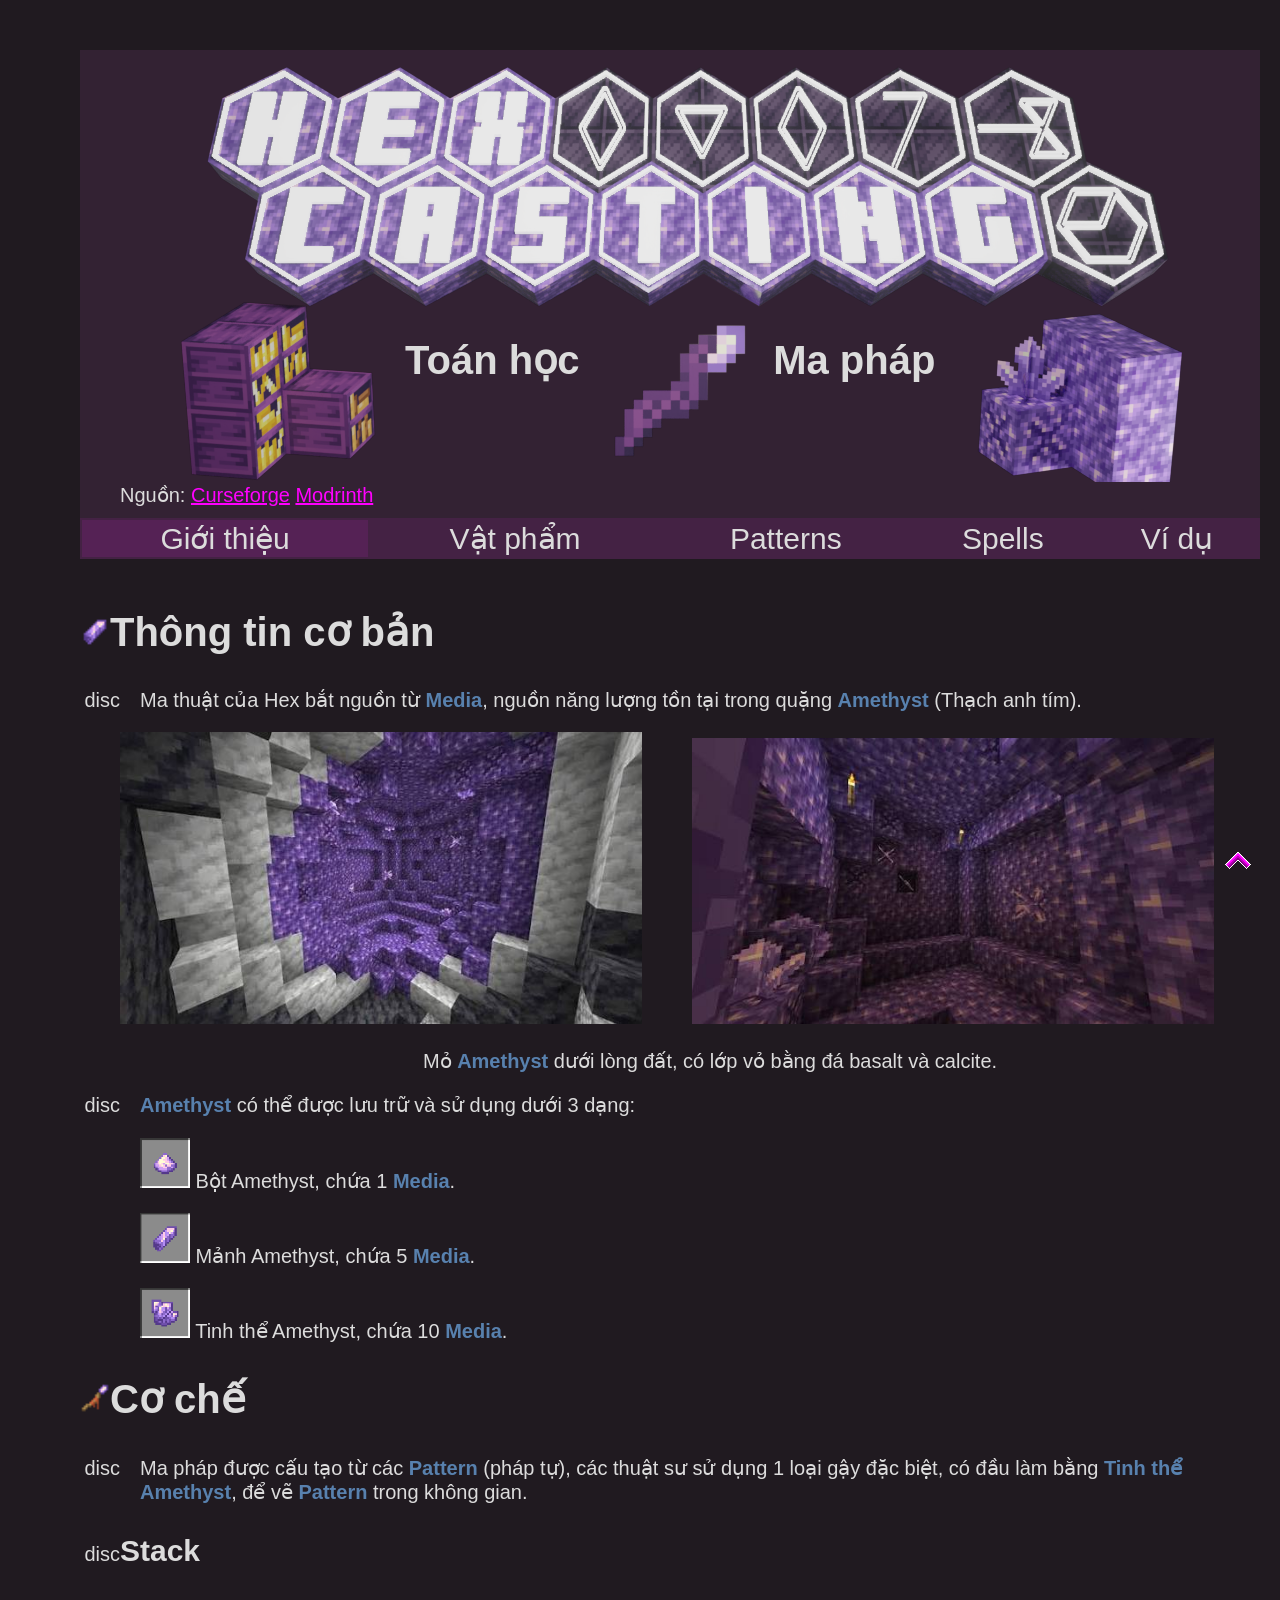
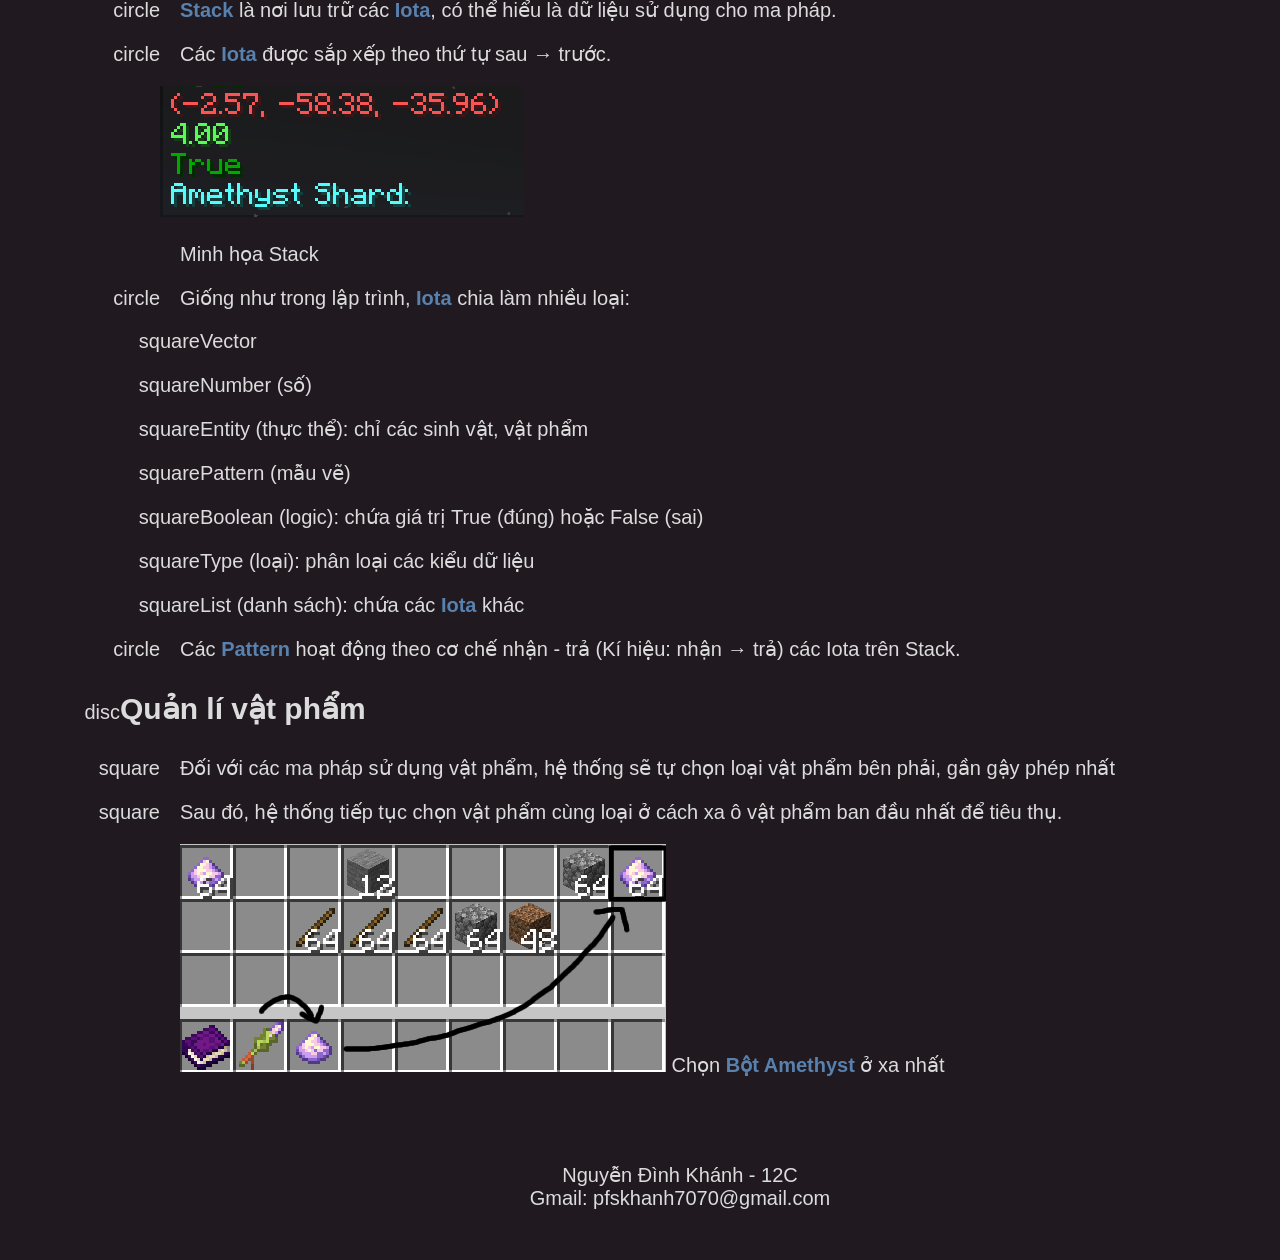
==== index.html @ 68b1526b "Swap" ====
<!DOCTYPE html>
<html>
<head>
    <title>Hex Book - Main</title>
    <link rel = "icon" type = "image/x-icon" href = "images/spellbook_empty.png">
    <meta charset = "utf-8">
    <link rel = "stylesheet" href = "Styles.css">
</head>
<body style = "background-color: #201a20; width: 1300px; margin: 50px 50px 50px 30px" id = "Top">
    <ul style = "list-style-type: none; background-color: #332233; margin: 50px 70px 30px 50px;">
    <li><img src = "images/HexCastingBanner.png"></li>
    <li style = "margin-top: -150px;"><h2 style = "display: inline; margin-left: 25%">Toán học</h2><h2 style = "display: inline; margin-left: 17%">Ma pháp</h2></li>
    <li style = "height: 35px; margin-top: 100px"><p>Nguồn: <a href = "https://www.curseforge.com/minecraft/mc-mods/hexcasting">Curseforge</a> <a href = "https://modrinth.com/mod/hex-casting">Modrinth</a></p>
    </ul>
    <table style = "width: 1180px; margin: -30px 50px 50px 50px; border-style: none;" class = "navigator">
        <tr style = "text-align: center"><td class = "currentpos"><a href = "index.html">Giới thiệu</a></td><td><a href = "Items.html">Vật phẩm</a></td><td><a href = "Patterns.html">Patterns</a></td><td><a href = "Spells.html">Spells</a></td><td><a href = "Examples.html">Ví dụ</a></td></tr>
    </table>
    <div class = "contents">
        <h2><img src = "images/amethyst_shard.png" alt = "amethyst_shard" width="30px" height="30px">Thông tin cơ bản</h2>
        <ul class = "disc">
            <li><p>Ma thuật của Hex bắt nguồn từ <strong>Media</strong>, nguồn năng lượng tồn tại trong quặng <strong>Amethyst</strong> (Thạch anh tím).</p></li>
            <img src = "images/Geodes.jpg" width = "45%"><img src = "images/Geodes2.jpg" width = "45%" style = "margin-left: 50px;">
            <p style = "text-align: center;">Mỏ <strong>Amethyst</strong> dưới lòng đất, có lớp vỏ bằng đá basalt và calcite.</p>
            <li><p><strong>Amethyst</strong> có thể được lưu trữ và sử dụng dưới 3 dạng:</p></li>
            <p><img src = "images/framed_dust.png" width = "50px"> Bột Amethyst, chứa 1 <strong>Media</strong>.</p>
            <p><img src = "images/framed_shard.png" width = "50px"> Mảnh Amethyst, chứa 5 <strong>Media</strong>.</p>
            <p><img src = "images/framed_charged.png" width = "50px"> Tinh thể Amethyst, chứa 10 <strong>Media</strong>.</p>
        </ul>
        <h2><img src = "images/oak_staff.png" width = "30px" height = "30px">Cơ chế</h2>
        <ul class = "disc">
            <li><p>Ma pháp được cấu tạo từ các <strong>Pattern</strong> (pháp tự), các thuật sư sử dụng 1 loại gậy đặc biệt, có đầu làm bằng <strong>Tinh thể Amethyst</strong>, để vẽ <strong>Pattern</strong> trong không gian.</p></li>
            <li><h3>Stack</h3></li>
            <ul class = "circle">
                <li><p><strong>Stack</strong> là nơi lưu trữ các <strong>Iota</strong>, có thể hiểu là dữ liệu sử dụng cho ma pháp.</p></li>
                <li><p>Các <strong>Iota</strong> được sắp xếp theo thứ tự sau &rarr; trước.</p></li>
                <img src = "images/stack.png">
                <p>Minh họa Stack</p>
                <li><p>Giống như trong lập trình, <strong>Iota</strong> chia làm nhiều loại:<br>
                <ul class = "square">
                    <li>Vector</li>
                    <li>Number (số)</li>
                    <li>Entity (thực thể): chỉ các sinh vật, vật phẩm</li>
                    <li>Pattern (mẫu vẽ)</li>
                    <li>Boolean (logic): chứa giá trị True (đúng) hoặc False (sai)</li>
                    <li>Type (loại): phân loại các kiểu dữ liệu</li>
                    <li>List (danh sách): chứa các <strong>Iota</strong> khác</li>
                </ul></p></li>
            <li><p>Các <strong>Pattern</strong> hoạt động theo cơ chế nhận - trả (Kí hiệu: nhận &rarr; trả) các Iota trên Stack.</p></li>
            </ul>
            <li><h3>Quản lí vật phẩm</h3></li>
            <ul class = "square">
                <li><p>Đối với các ma pháp sử dụng vật phẩm, hệ thống sẽ tự chọn loại vật phẩm bên phải, gần gậy phép nhất</p></li>
                <li><p>Sau đó, hệ thống tiếp tục chọn vật phẩm cùng loại ở cách xa ô vật phẩm ban đầu nhất để tiêu thụ.</p></li>
                <p><img src = "images/item_work.png"> Chọn <strong>Bột Amethyst</strong> ở xa nhất</p>
            </ul>
        </ul>
    </div>
    <br><br>
    <a href = "#Top"><img src = "images/UpArrow.png" style = "position: fixed; right: 2%; bottom: 3%"></a>
    <p style = "text-align: center;">Nguyễn Đình Khánh - 12C<br>
    Gmail: pfskhanh7070@gmail.com</p>
</body>

</html>
---- Styles.css ----
* {color: #dcdcdc; font-family: sans-serif; font-size: 20px;}
h1 {text-align: left; font-size: 400%; height: 50px;}
h2 {font-size: 200%}
h3 {font-size: 150%}
a[href] {color: #ff00ff}
a[href]:hover {text-decoration: underline; text-decoration-color: aqua;}
.navigator {background-color: #442244;}
table.navigator a {font-size: 150%; color: #dcdcdc; text-decoration: none; text-align: center}
table.navigator a:hover {text-decoration: none;}
table.navigator td:hover {background-color: #552255; text-decoration: none;}
table.navigator td.currentpos {background-color: #552255;}
table.navigator td.currentpos:hover {background-color: #552255;}
div.contents {margin-left: 50px; margin-right: 50px}
div.contents p {margin-left: 20px}
strong {color: #5881ae}
ul.square li {margin-bottom: 20px}
ul.circle {list-style-type: "circle"}
ul.square {list-style-type: "square"}
ul.disc {list-style-type: "disc"}
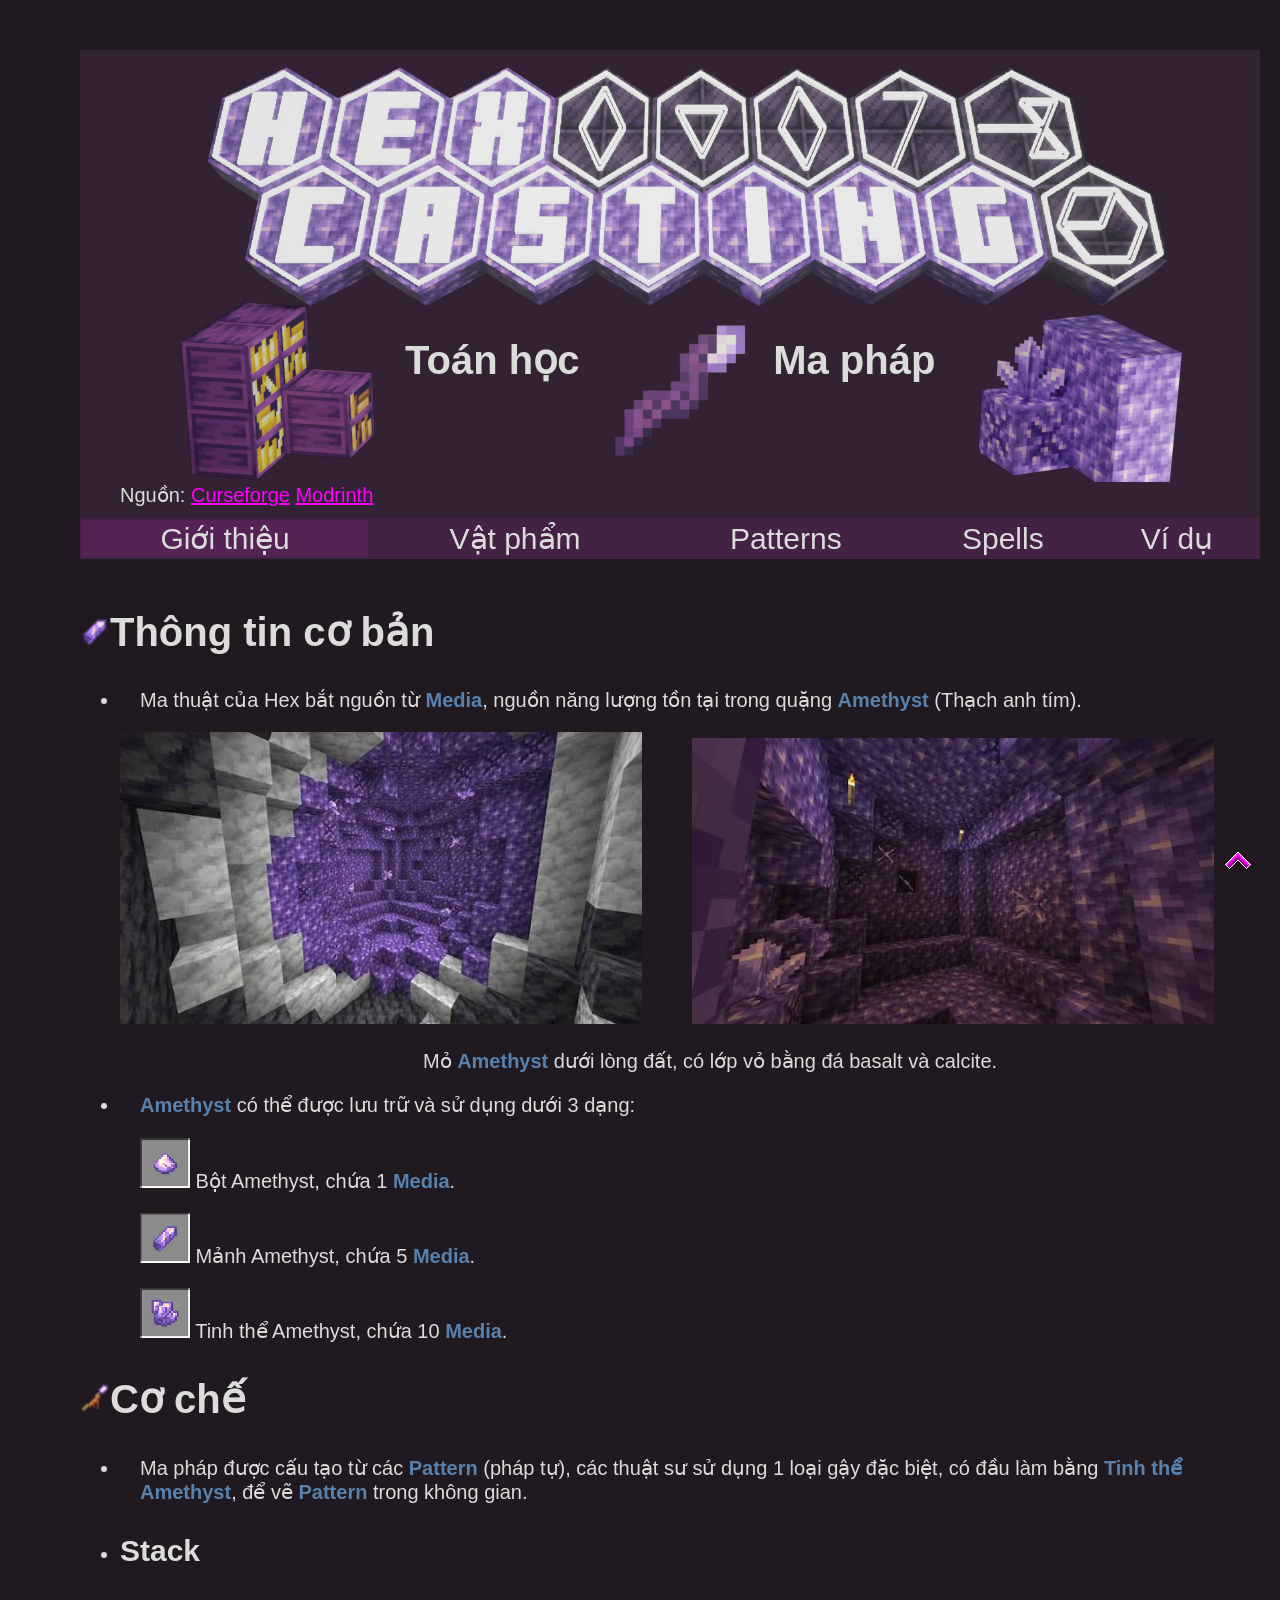
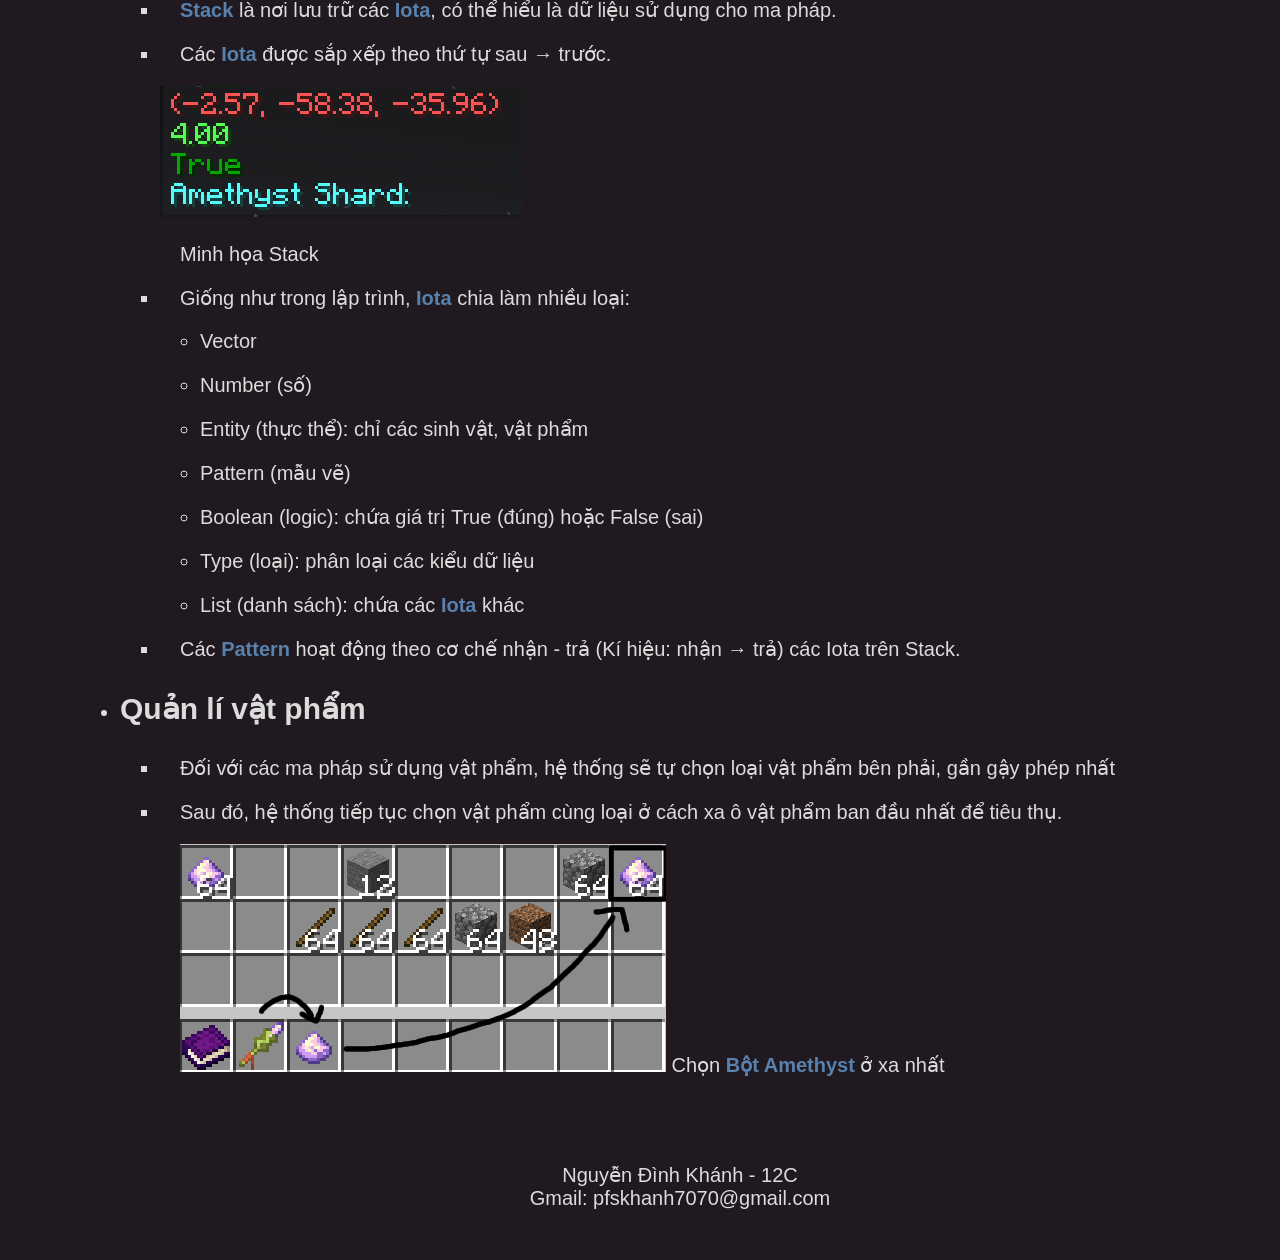
==== commit 476b1f0a: "Fix" ====
--- a/index.html
+++ b/index.html
@@ -30,13 +30,13 @@
         <ul class = "disc">
             <li><p>Ma pháp được cấu tạo từ các <strong>Pattern</strong> (pháp tự), các thuật sư sử dụng 1 loại gậy đặc biệt, có đầu làm bằng <strong>Tinh thể Amethyst</strong>, để vẽ <strong>Pattern</strong> trong không gian.</p></li>
             <li><h3>Stack</h3></li>
-            <ul class = "circle">
+            <ul class = "square">
                 <li><p><strong>Stack</strong> là nơi lưu trữ các <strong>Iota</strong>, có thể hiểu là dữ liệu sử dụng cho ma pháp.</p></li>
                 <li><p>Các <strong>Iota</strong> được sắp xếp theo thứ tự sau &rarr; trước.</p></li>
                 <img src = "images/stack.png">
                 <p>Minh họa Stack</p>
                 <li><p>Giống như trong lập trình, <strong>Iota</strong> chia làm nhiều loại:<br>
-                <ul class = "square">
+                <ul class = "circle">
                     <li>Vector</li>
                     <li>Number (số)</li>
                     <li>Entity (thực thể): chỉ các sinh vật, vật phẩm</li>
--- a/Styles.css
+++ b/Styles.css
@@ -14,6 +14,6 @@
 div.contents p {margin-left: 20px}
 strong {color: #5881ae}
 ul.square li {margin-bottom: 20px}
-ul.circle {list-style-type: "circle"}
-ul.square {list-style-type: "square"}
-ul.disc {list-style-type: "disc"}+ul.disc {list-style-type: disc}
+ul.square {list-style-type: square}
+ul.circle {list-style-type: circle}
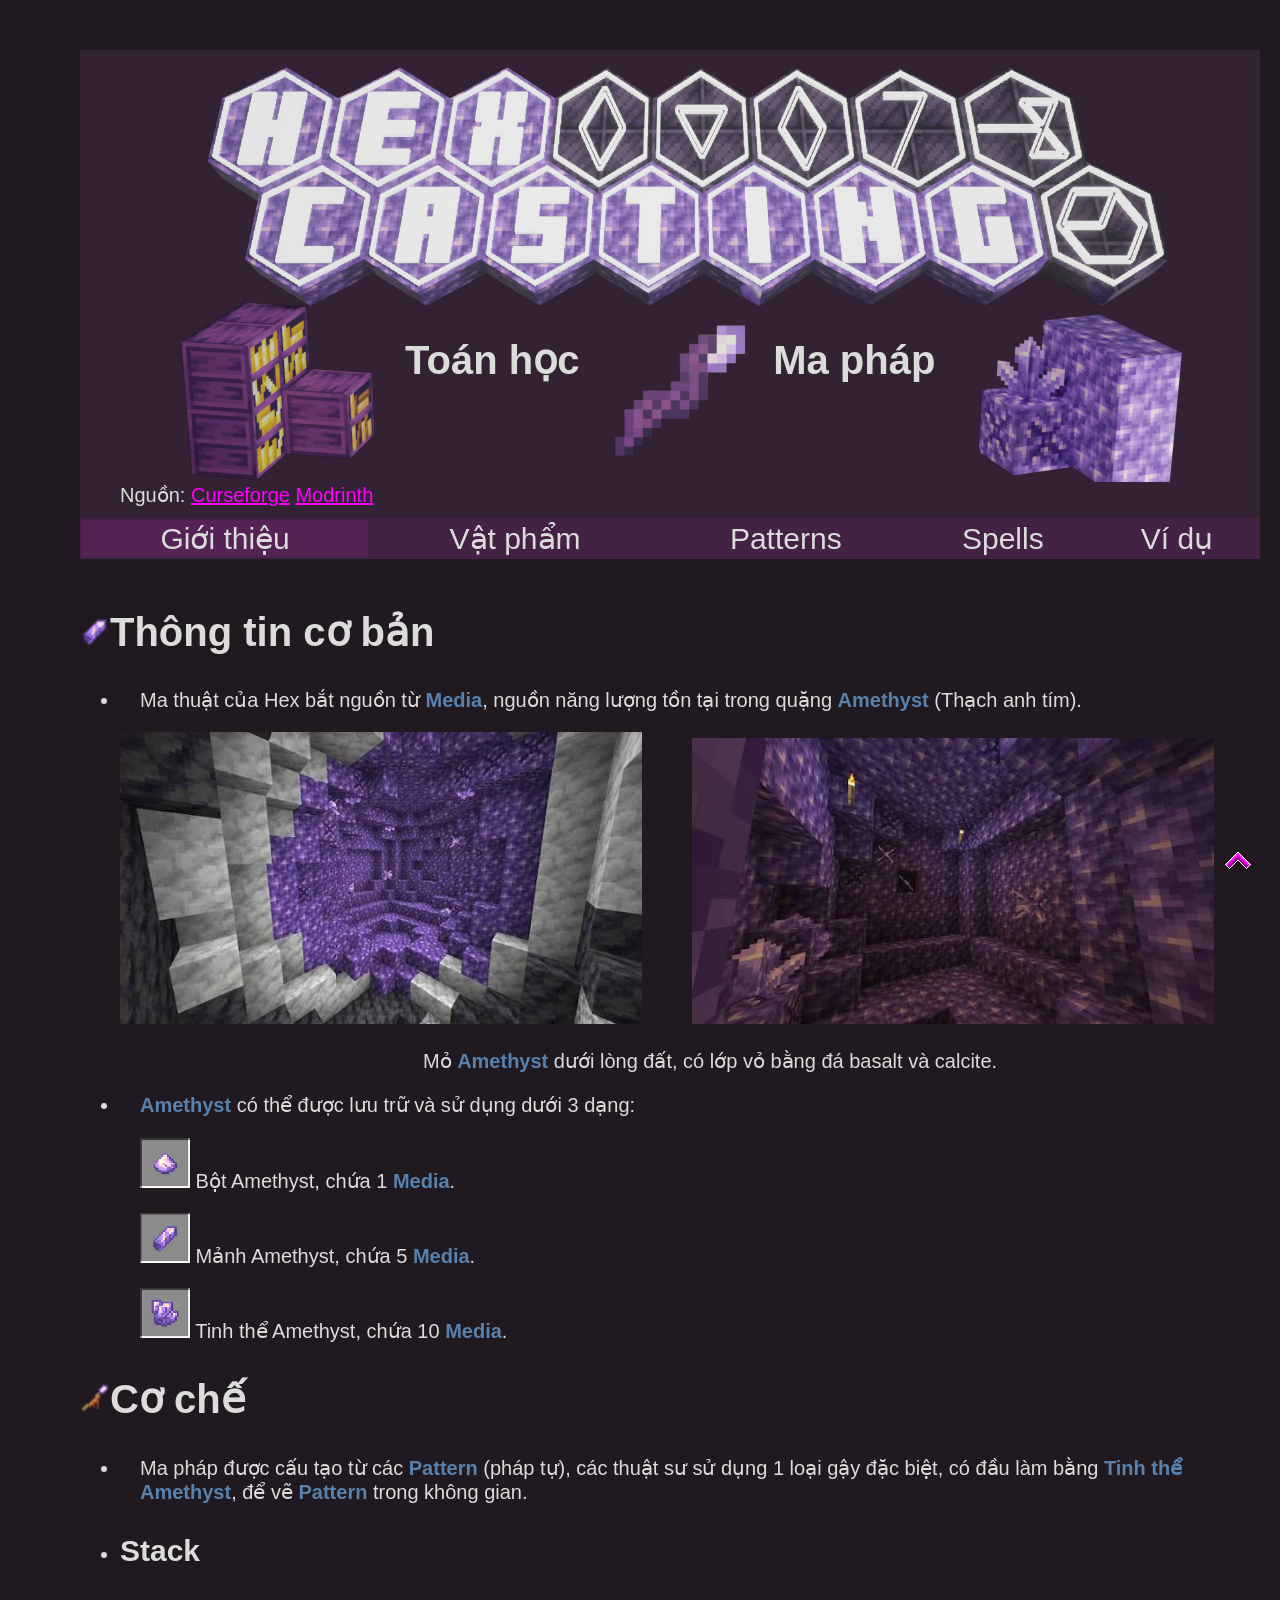
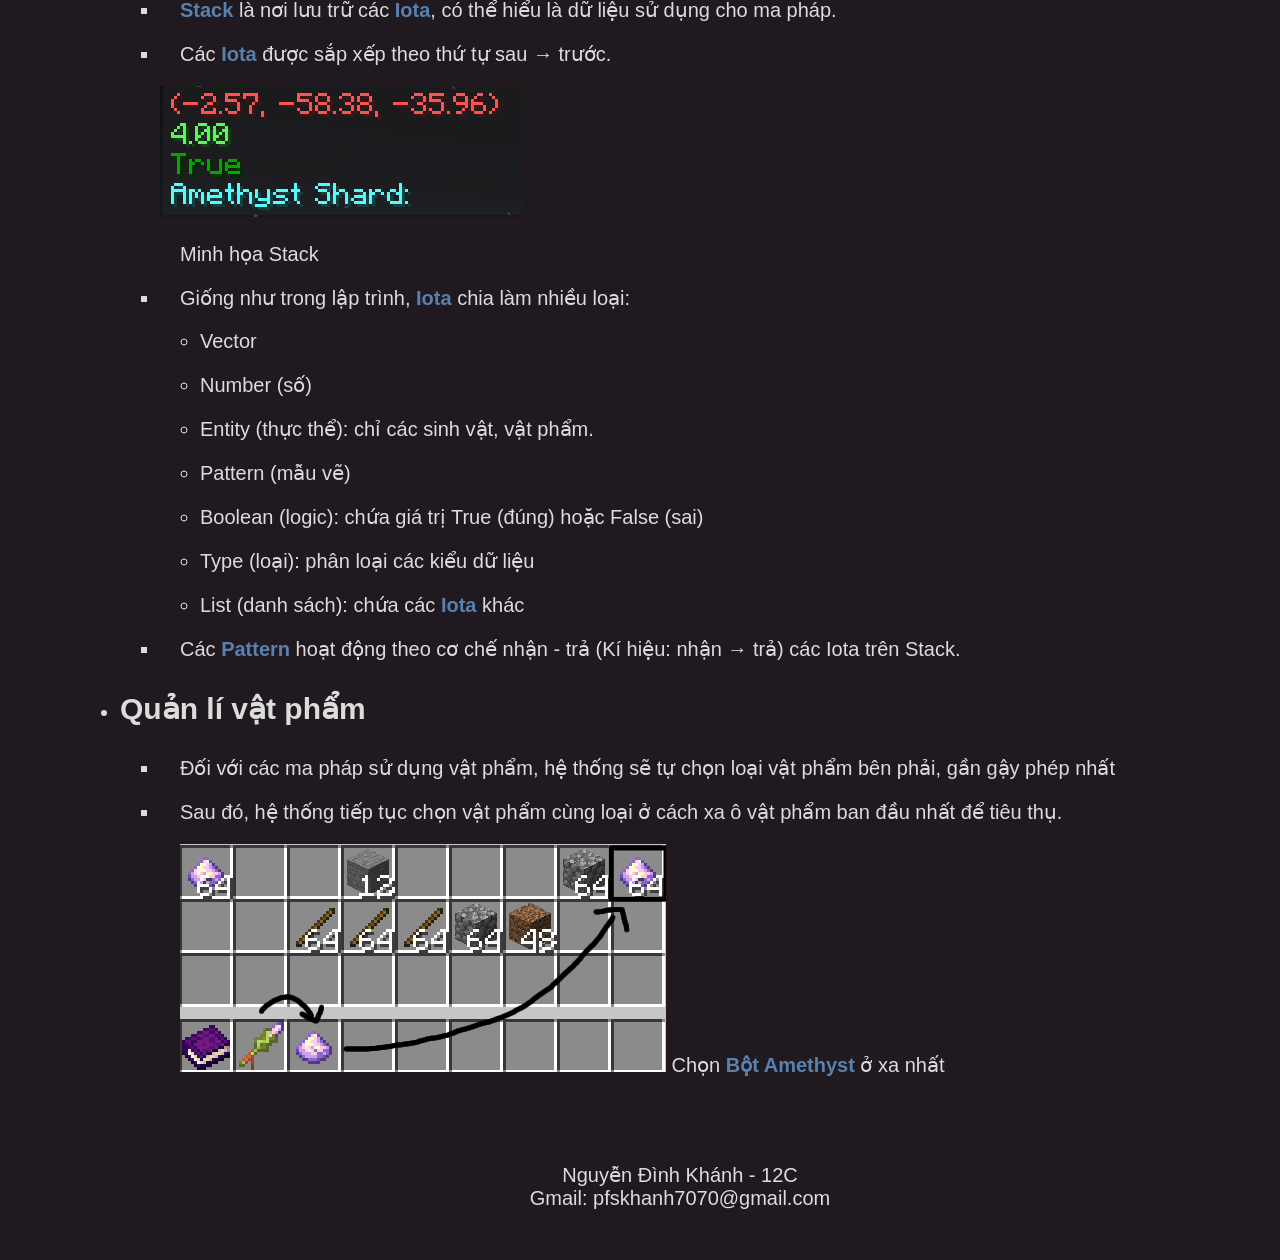
==== commit a096638b: "dot" ====
--- a/index.html
+++ b/index.html
@@ -39,7 +39,7 @@
                 <ul class = "circle">
                     <li>Vector</li>
                     <li>Number (số)</li>
-                    <li>Entity (thực thể): chỉ các sinh vật, vật phẩm</li>
+                    <li>Entity (thực thể): chỉ các sinh vật, vật phẩm.</li>
                     <li>Pattern (mẫu vẽ)</li>
                     <li>Boolean (logic): chứa giá trị True (đúng) hoặc False (sai)</li>
                     <li>Type (loại): phân loại các kiểu dữ liệu</li>
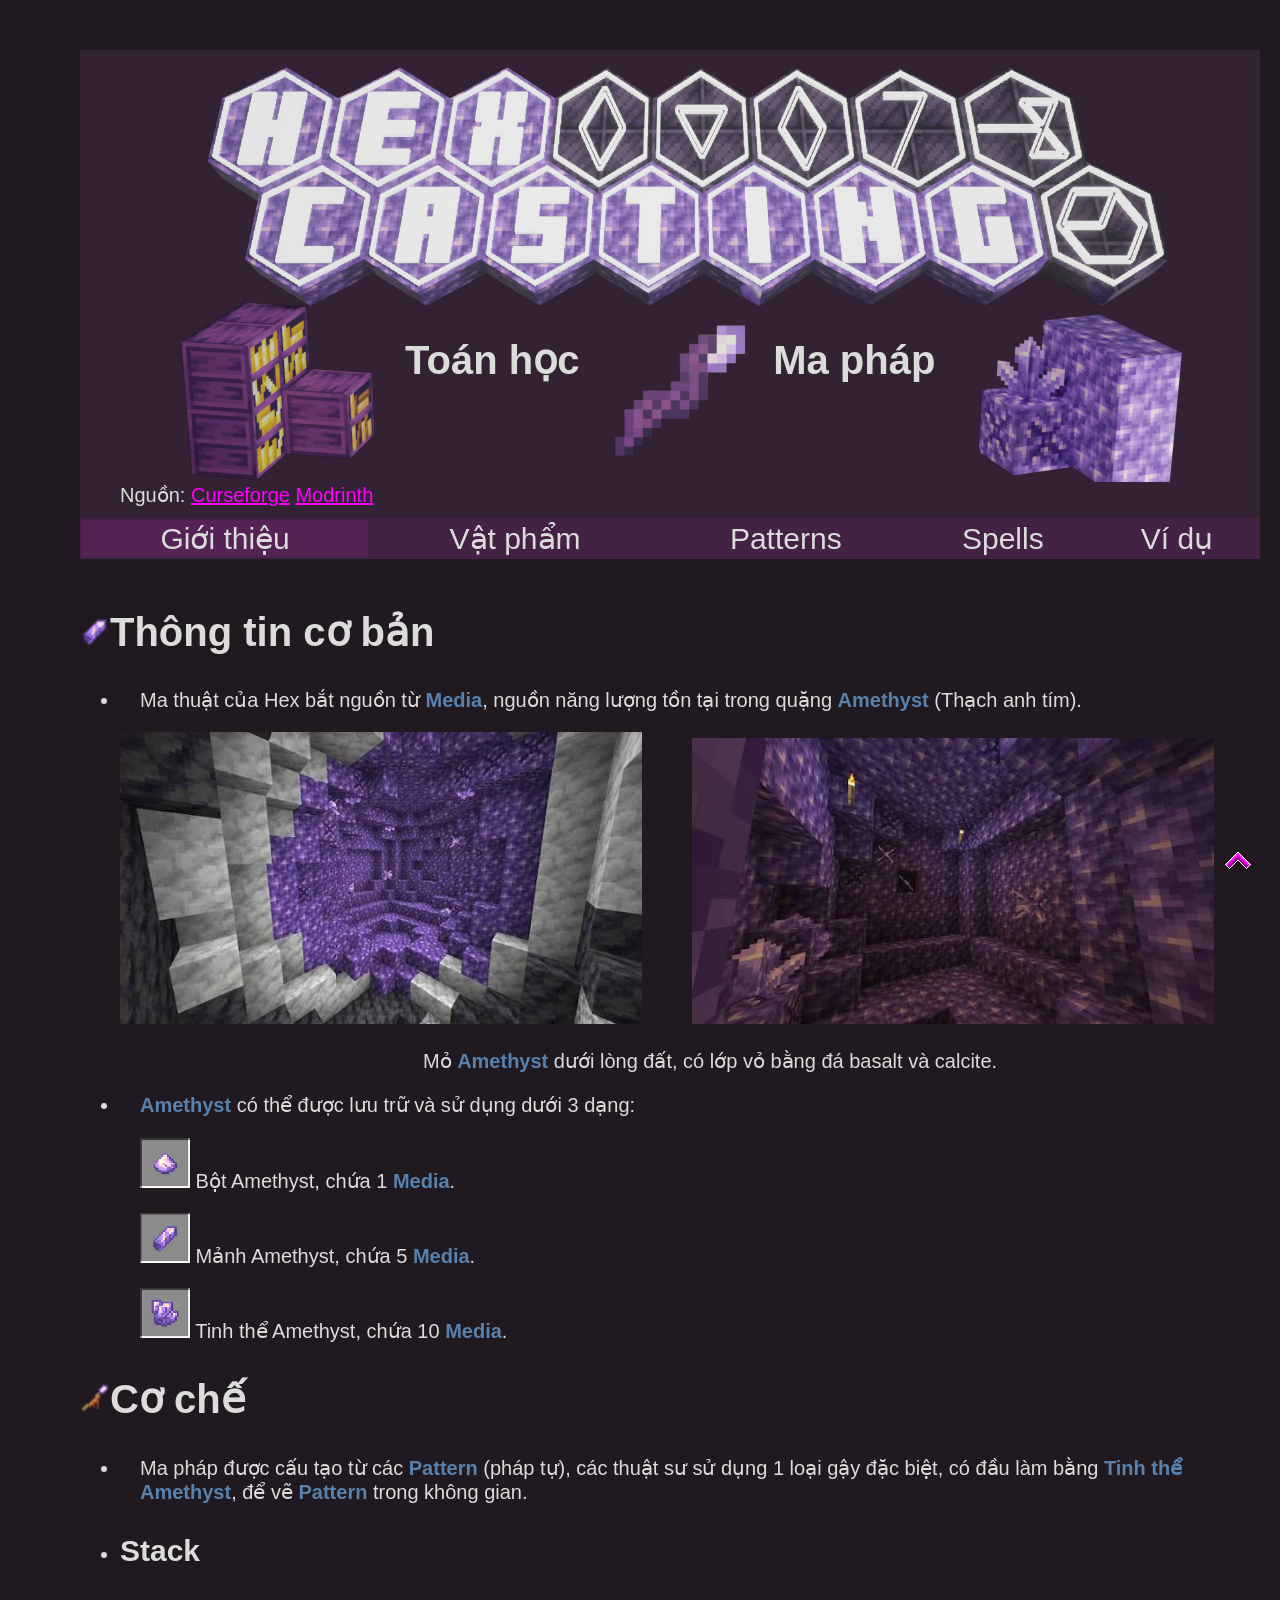
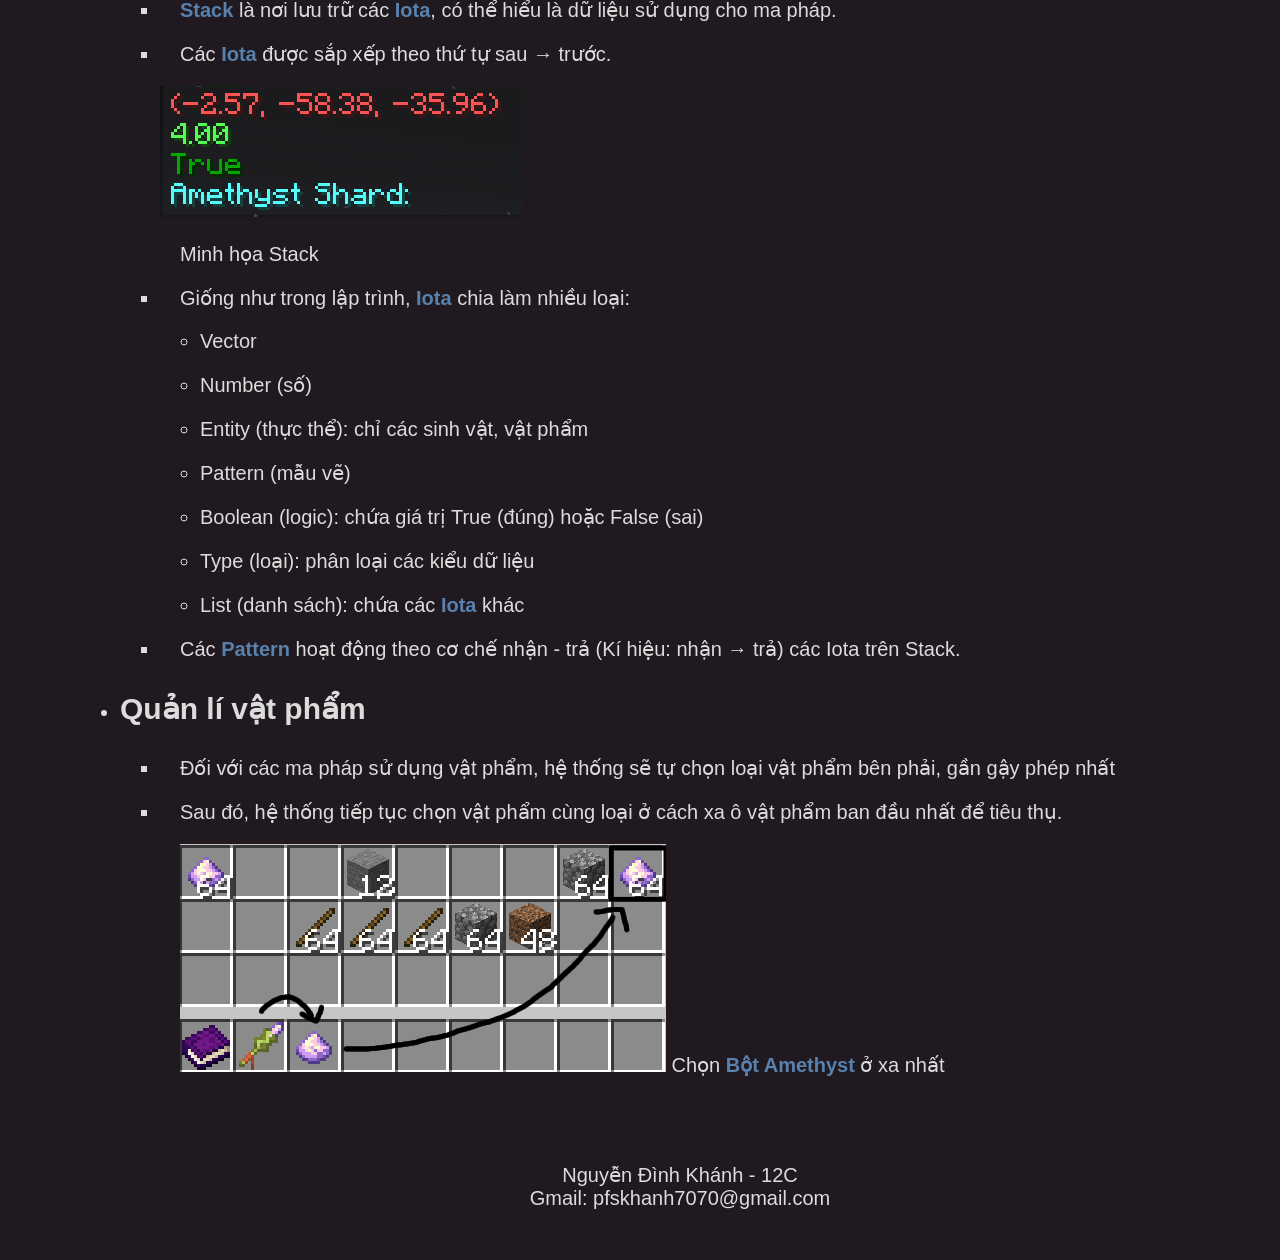
==== commit 42b2b980: "Fix" ====
--- a/index.html
+++ b/index.html
@@ -39,7 +39,7 @@
                 <ul class = "circle">
                     <li>Vector</li>
                     <li>Number (số)</li>
-                    <li>Entity (thực thể): chỉ các sinh vật, vật phẩm.</li>
+                    <li>Entity (thực thể): chỉ các sinh vật, vật phẩm</li>
                     <li>Pattern (mẫu vẽ)</li>
                     <li>Boolean (logic): chứa giá trị True (đúng) hoặc False (sai)</li>
                     <li>Type (loại): phân loại các kiểu dữ liệu</li>
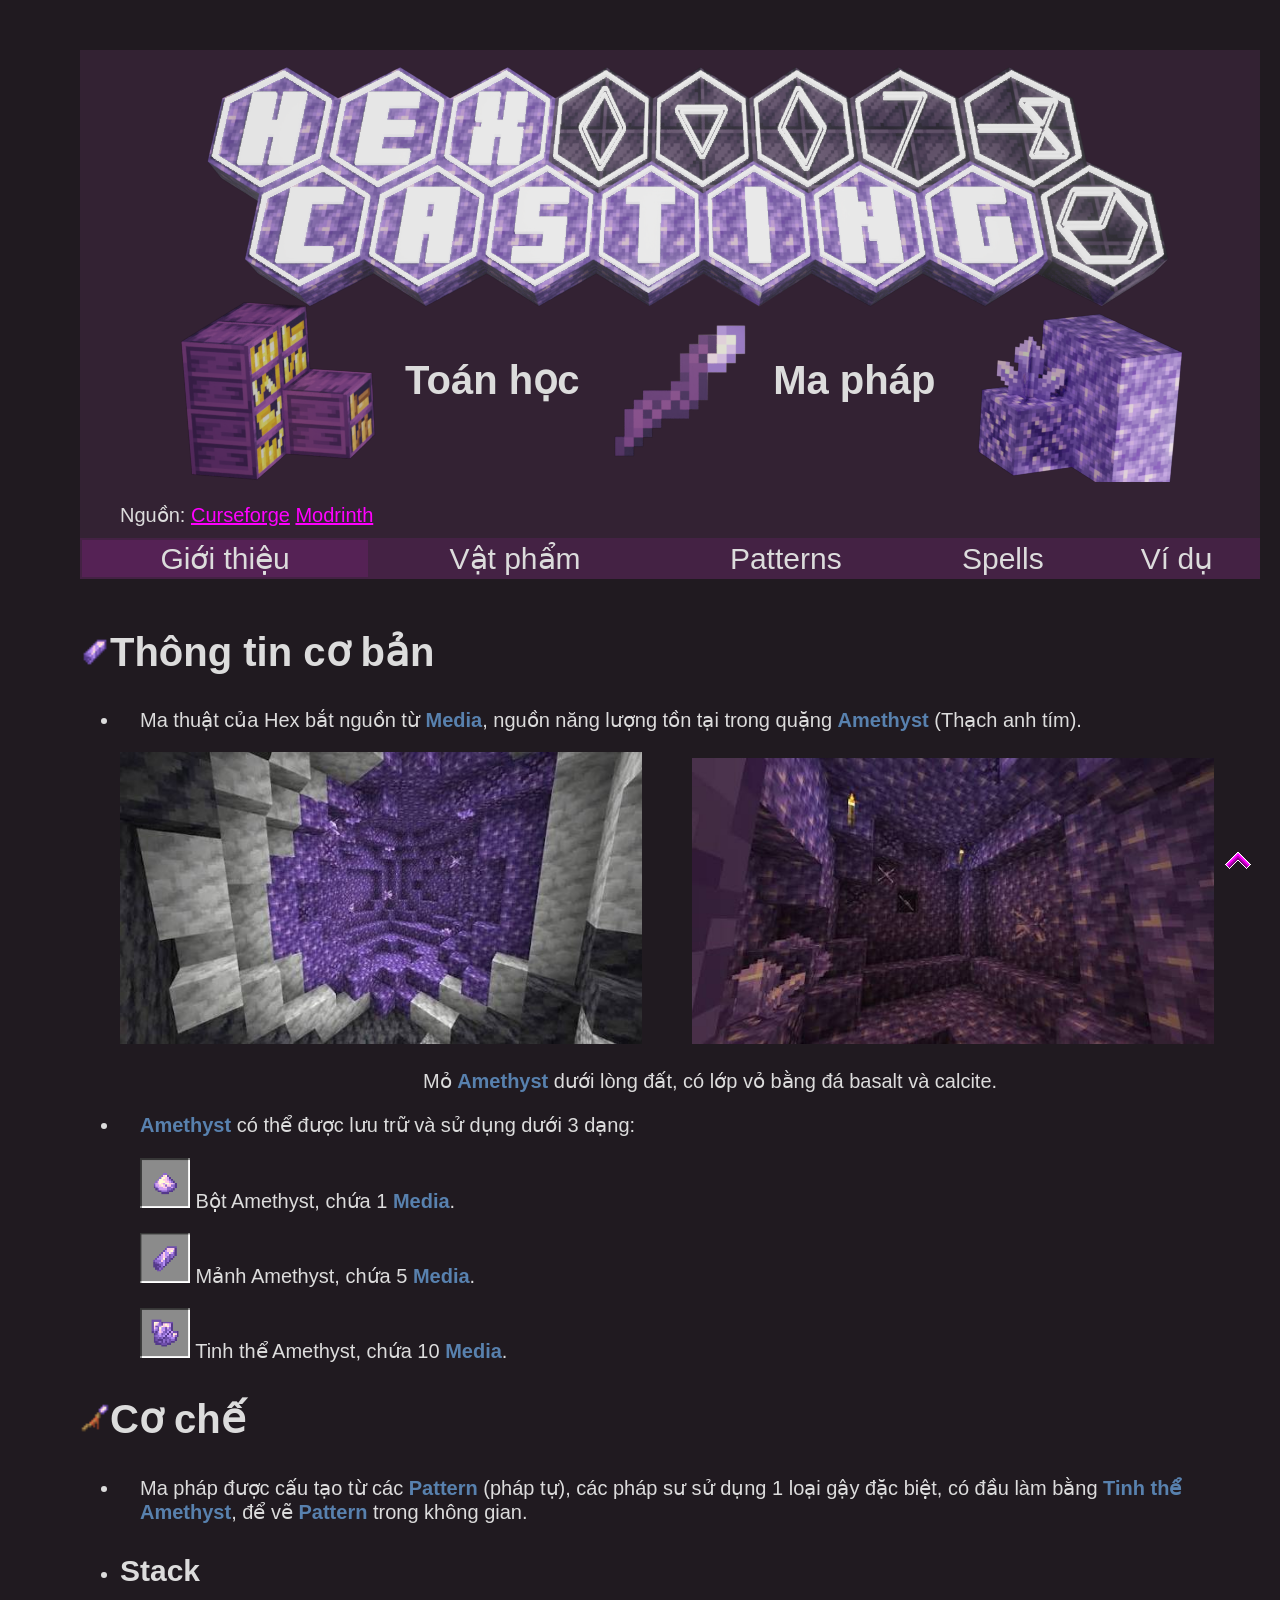
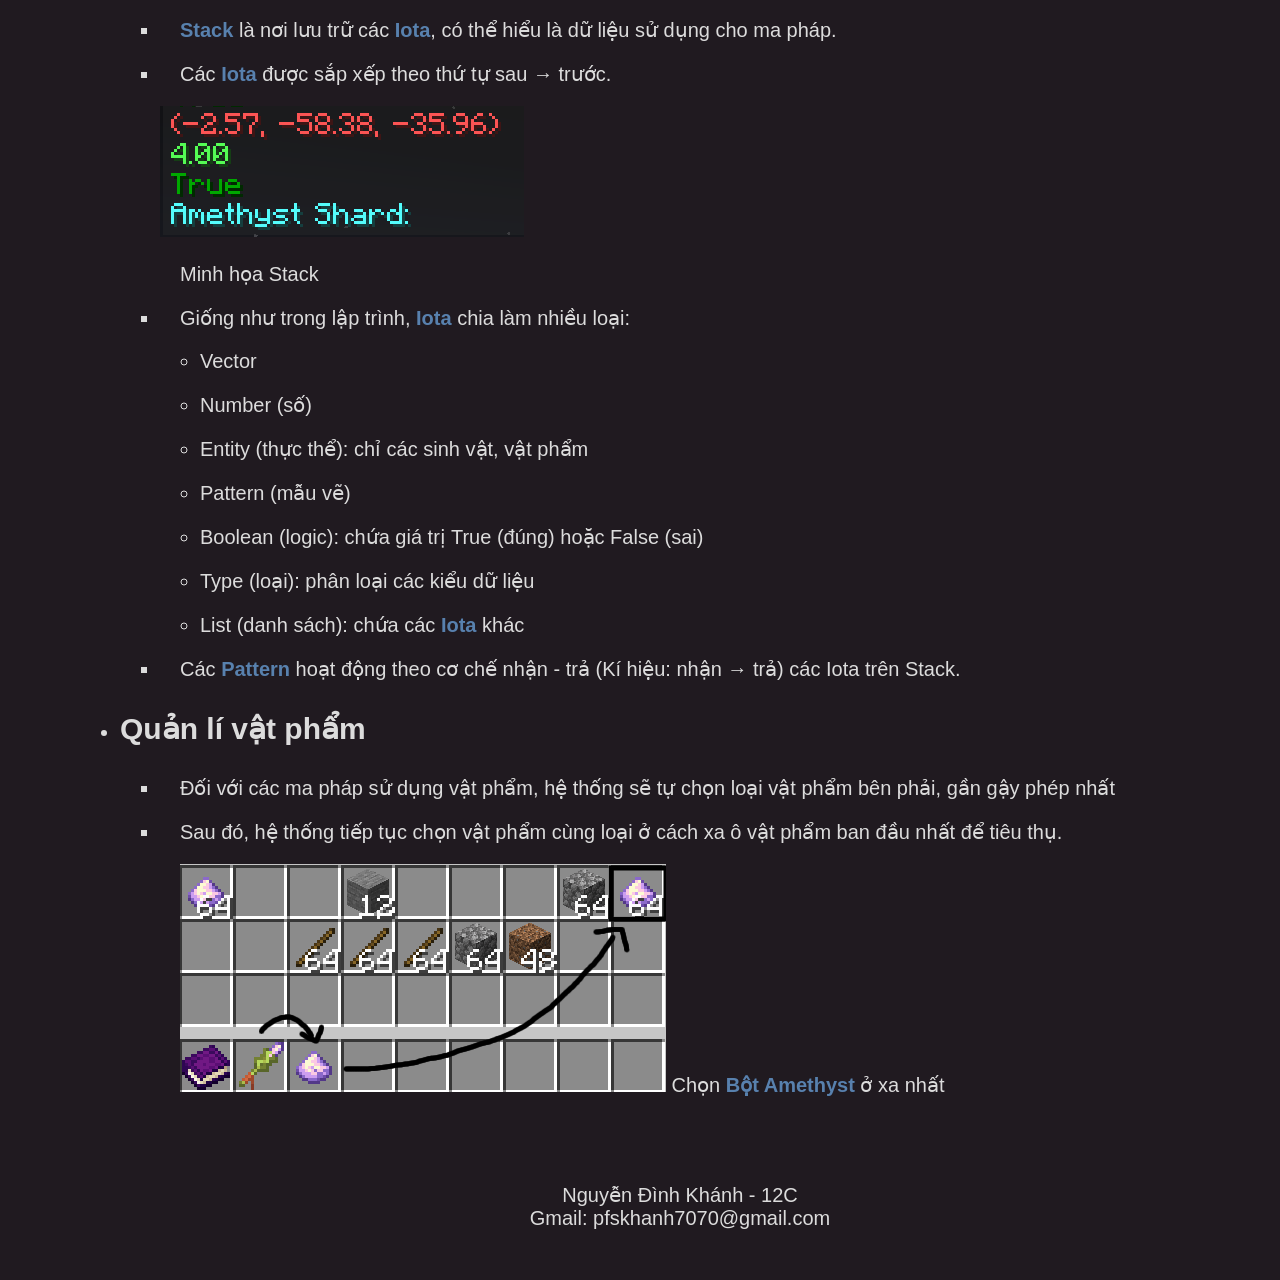
==== commit 2ebd0960: "Update" ====
--- a/index.html
+++ b/index.html
@@ -28,7 +28,7 @@
         </ul>
         <h2><img src = "images/oak_staff.png" width = "30px" height = "30px">Cơ chế</h2>
         <ul class = "disc">
-            <li><p>Ma pháp được cấu tạo từ các <strong>Pattern</strong> (pháp tự), các thuật sư sử dụng 1 loại gậy đặc biệt, có đầu làm bằng <strong>Tinh thể Amethyst</strong>, để vẽ <strong>Pattern</strong> trong không gian.</p></li>
+            <li><p>Ma pháp được cấu tạo từ các <strong>Pattern</strong> (pháp tự), các pháp sư sử dụng 1 loại gậy đặc biệt, có đầu làm bằng <strong>Tinh thể Amethyst</strong>, để vẽ <strong>Pattern</strong> trong không gian.</p></li>
             <li><h3>Stack</h3></li>
             <ul class = "square">
                 <li><p><strong>Stack</strong> là nơi lưu trữ các <strong>Iota</strong>, có thể hiểu là dữ liệu sử dụng cho ma pháp.</p></li>
@@ -60,6 +60,5 @@
     <p style = "text-align: center;">Nguyễn Đình Khánh - 12C<br>
     Gmail: pfskhanh7070@gmail.com</p>
 </body>
-
 </html>
 
--- a/Styles.css
+++ b/Styles.css
@@ -13,7 +13,11 @@
 div.contents {margin-left: 50px; margin-right: 50px}
 div.contents p {margin-left: 20px}
 strong {color: #5881ae}
-ul.square li {margin-bottom: 20px}
+ul li {margin-bottom: 20px}
 ul.disc {list-style-type: disc}
 ul.square {list-style-type: square}
-ul.circle {list-style-type: circle}+ul.circle {list-style-type: circle}
+.bluelink a {color: #5881cc}
+.bluelink a:hover {text-decoration-color: skyblue}
+ul.spells img {width: 80px; height: 80px}
+ul.spells video {width: 80%}
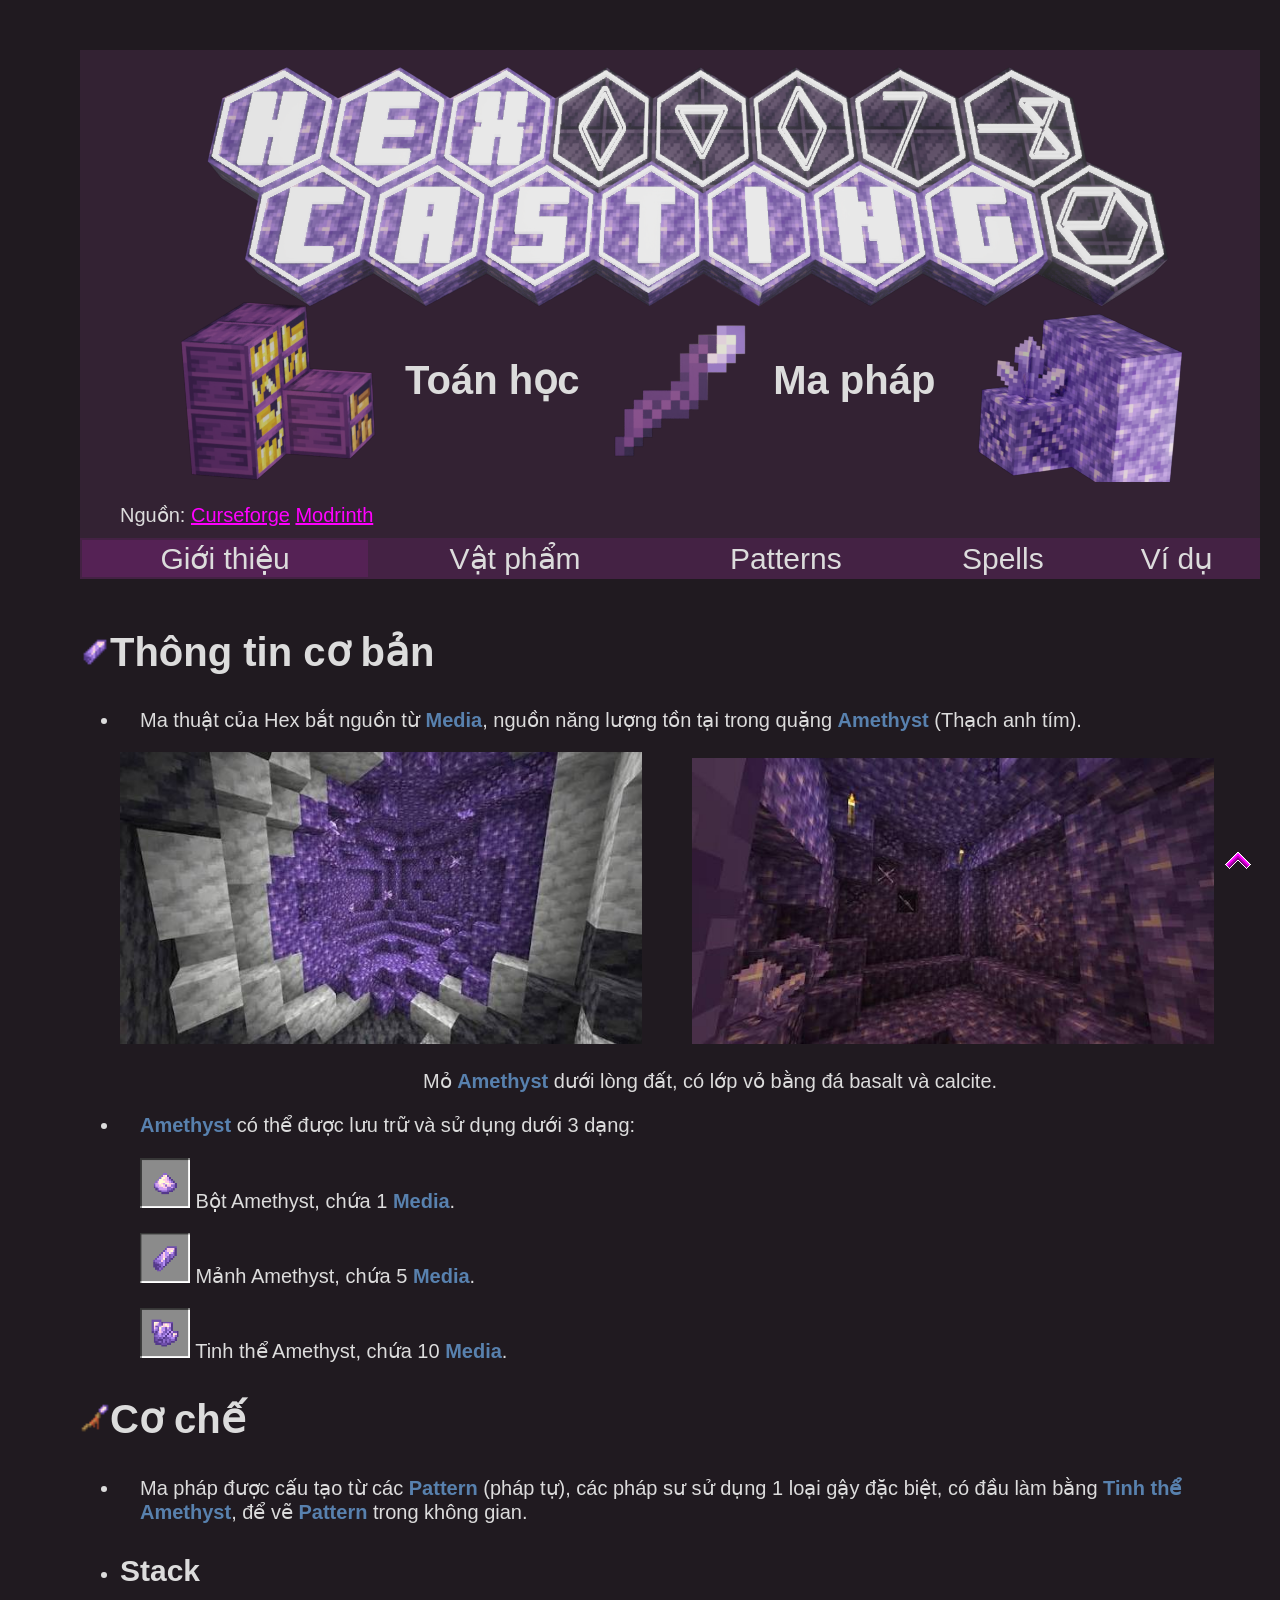
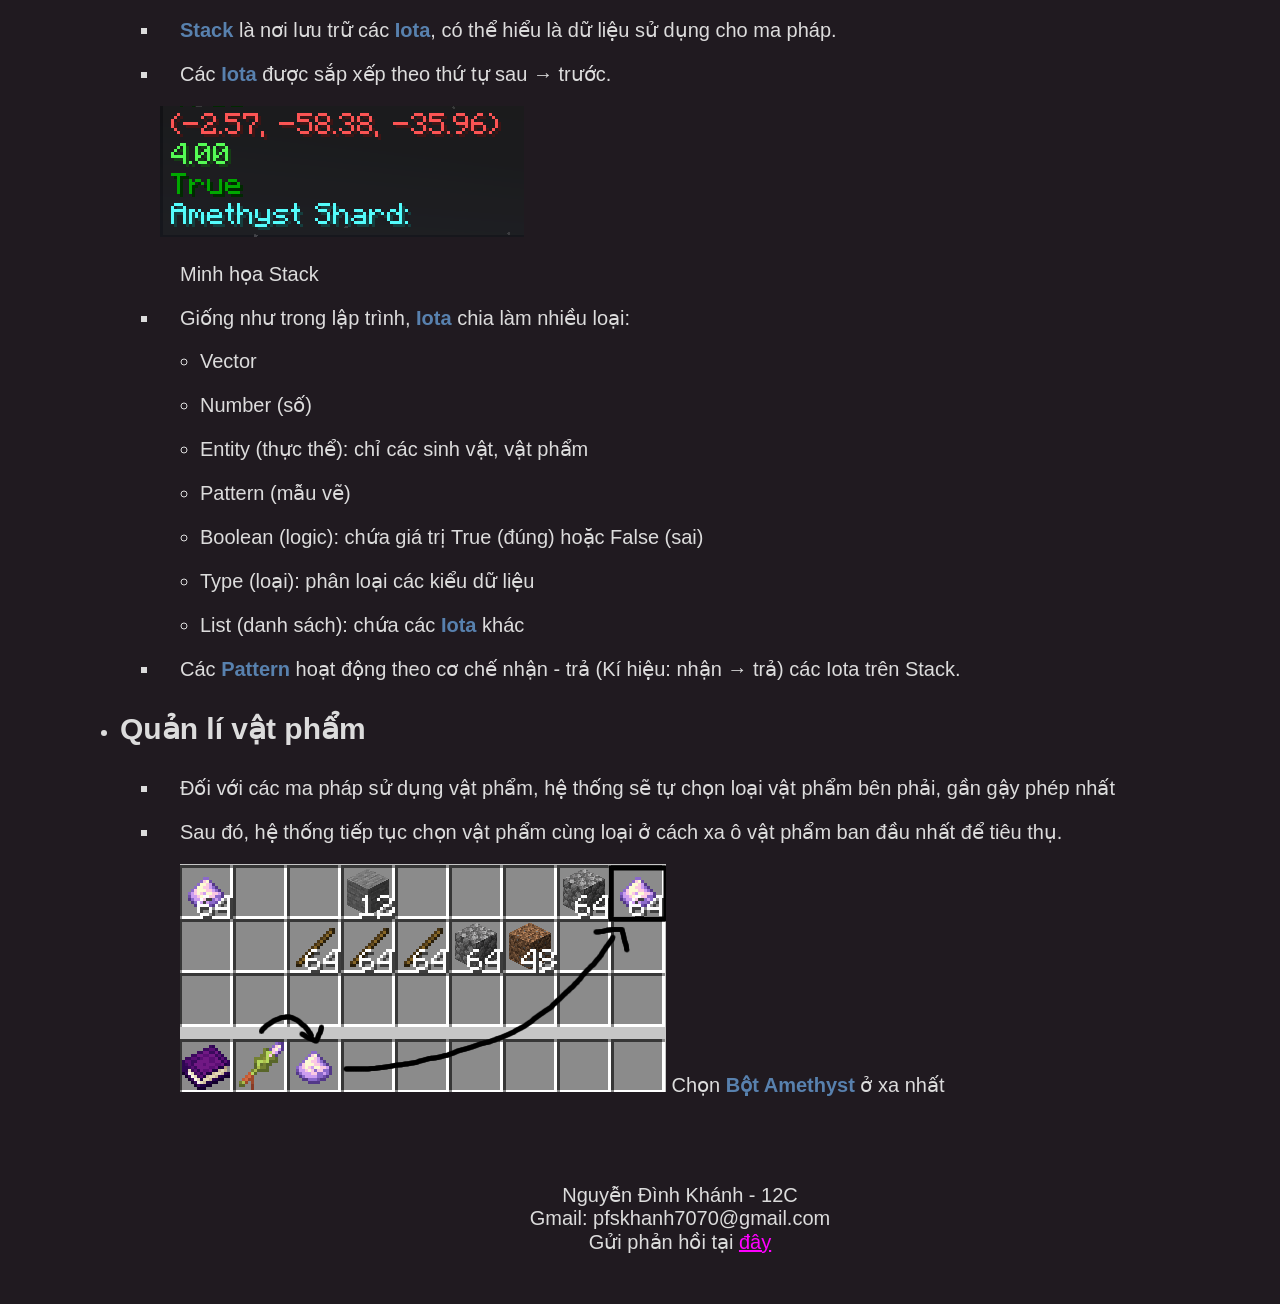
==== commit e864c4fc: "Update" ====
--- a/index.html
+++ b/index.html
@@ -1,5 +1,5 @@
 <!DOCTYPE html>
-<html>
+<html style = "scroll-behavior: smooth;">
 <head>
     <title>Hex Book - Main</title>
     <link rel = "icon" type = "image/x-icon" href = "images/spellbook_empty.png">
@@ -58,7 +58,8 @@
     <br><br>
     <a href = "#Top"><img src = "images/UpArrow.png" style = "position: fixed; right: 2%; bottom: 3%"></a>
     <p style = "text-align: center;">Nguyễn Đình Khánh - 12C<br>
-    Gmail: pfskhanh7070@gmail.com</p>
+    Gmail: pfskhanh7070@gmail.com<br>
+    Gửi phản hồi tại <a href = "https://docs.google.com/forms/d/e/1FAIpQLSfakw992Jr8veG6v6HMdEg96522tvQ2ZUs-J5dHMEpZBpugpg/viewform?usp=dialog">đây</a></p>
 </body>
 </html>
 
